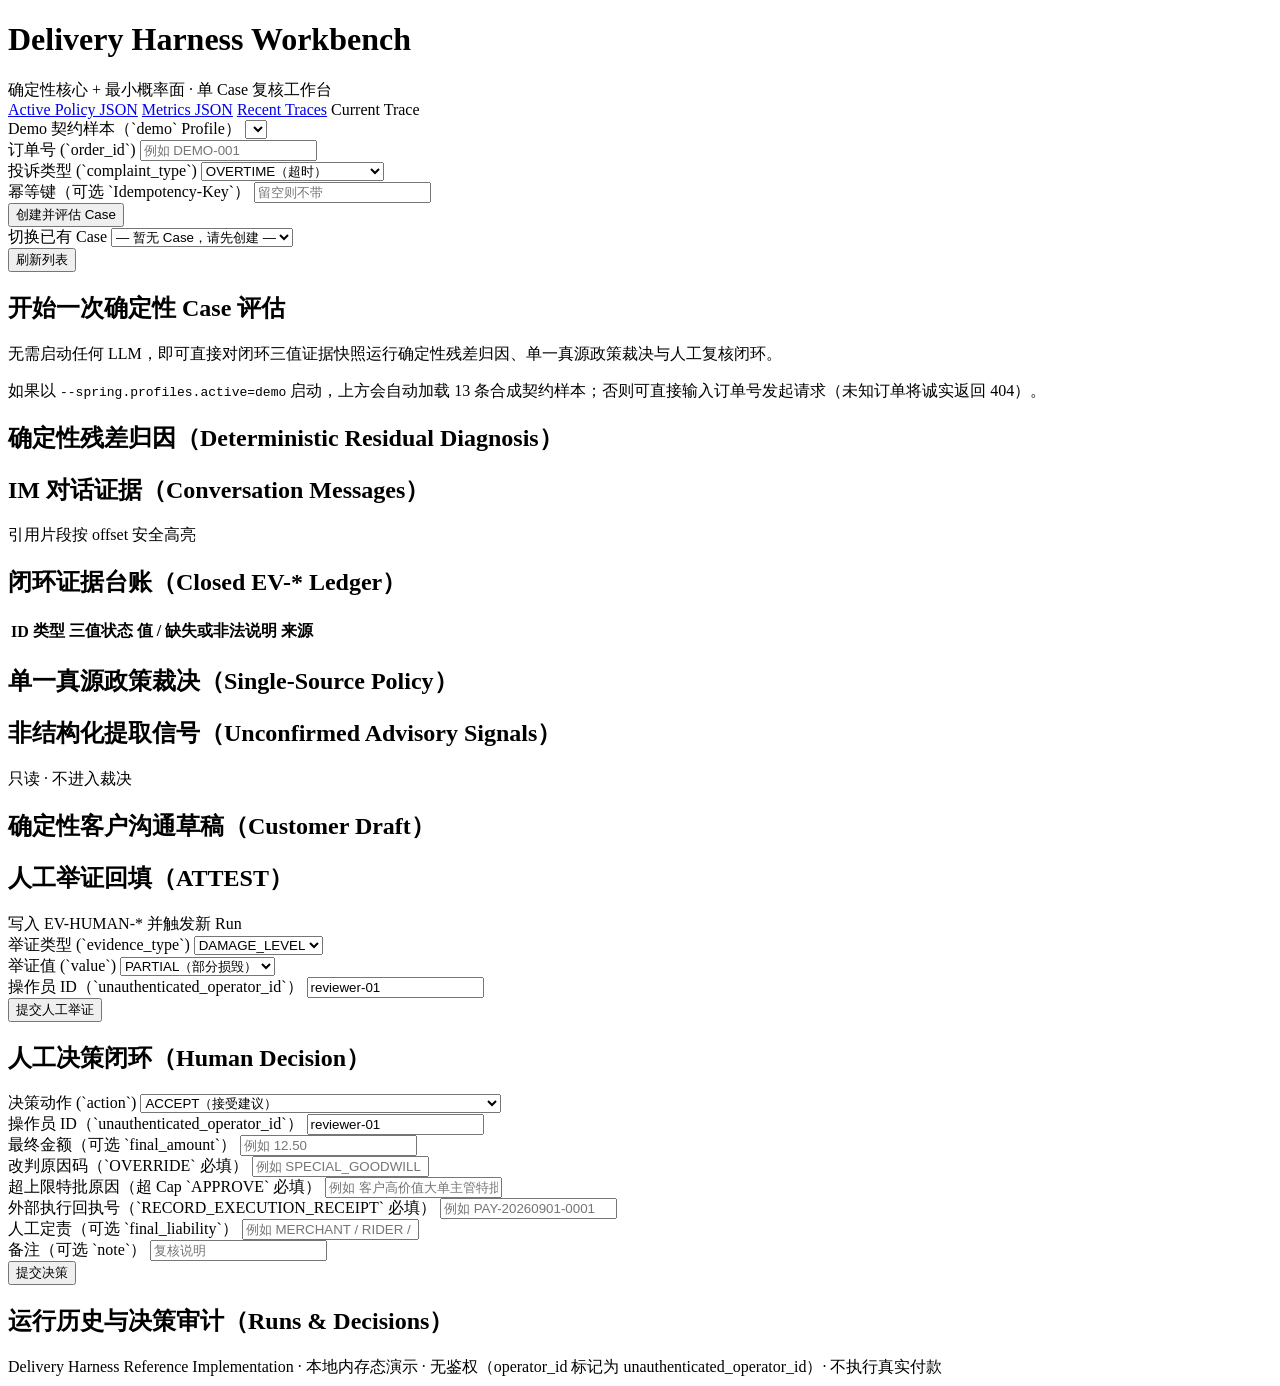
==== harness-api/src/main/resources/static/index.html @ f5211504 "feat(pr7): add zero-build single-case workbench, XSS/CSP tests, and update docs" ====
<!DOCTYPE html>
<html lang="zh-CN">
<head>
  <meta charset="UTF-8">
  <meta name="viewport" content="width=device-width, initial-scale=1.0">
  <title>Delivery Harness Workbench</title>
  <link rel="stylesheet" href="/styles.css">
</head>
<body>
  <header class="topbar">
    <div class="topbar-title">
      <h1>Delivery Harness Workbench</h1>
      <span class="subtitle">确定性核心 + 最小概率面 · 单 Case 复核工作台</span>
    </div>
    <nav class="topbar-links" aria-label="Observability & Policy JSON">
      <a href="/api/policies/active" target="_blank" rel="noopener noreferrer">Active Policy JSON</a>
      <a href="/api/observe/metrics" target="_blank" rel="noopener noreferrer">Metrics JSON</a>
      <a href="/api/observe/traces" target="_blank" rel="noopener noreferrer">Recent Traces</a>
      <a id="active-trace-link" class="hidden" target="_blank" rel="noopener noreferrer">Current Trace</a>
    </nav>
  </header>

  <main class="container">
    <section class="panel control-panel" aria-label="Case Selector and Creation">
      <div class="control-row">
        <div id="fixture-group" class="field-group hidden">
          <label for="fixture-select">Demo 契约样本（`demo` Profile）</label>
          <select id="fixture-select"></select>
        </div>

        <div class="field-group">
          <label for="order-id-input">订单号 (`order_id`)</label>
          <input id="order-id-input" type="text" placeholder="例如 DEMO-001" maxlength="64">
        </div>

        <div class="field-group">
          <label for="complaint-type-select">投诉类型 (`complaint_type`)</label>
          <select id="complaint-type-select">
            <option value="OVERTIME">OVERTIME（超时）</option>
            <option value="DAMAGED">DAMAGED（餐损）</option>
            <option value="WRONG_ORDER">WRONG_ORDER（错单）</option>
            <option value="MISSING_ITEM">MISSING_ITEM（漏餐）</option>
          </select>
        </div>

        <div class="field-group">
          <label for="idempotency-key-input">幂等键（可选 `Idempotency-Key`）</label>
          <input id="idempotency-key-input" type="text" placeholder="留空则不带" maxlength="128">
        </div>

        <div class="field-group action-group">
          <button id="create-case-btn" type="button" class="btn btn-primary">创建并评估 Case</button>
        </div>
      </div>

      <div class="control-row secondary-row">
        <div class="field-group grow">
          <label for="case-select">切换已有 Case</label>
          <select id="case-select">
            <option value="">— 暂无 Case，请先创建 —</option>
          </select>
        </div>
        <div class="field-group action-group">
          <button id="refresh-cases-btn" type="button" class="btn">刷新列表</button>
        </div>
        <p id="profile-note" class="hint-text"></p>
      </div>
    </section>

    <div id="banner" class="banner hidden" role="status" aria-live="polite"></div>

    <section id="empty-state" class="panel empty-state">
      <h2>开始一次确定性 Case 评估</h2>
      <p>无需启动任何 LLM，即可直接对闭环三值证据快照运行确定性残差归因、单一真源政策裁决与人工复核闭环。</p>
      <p>如果以 <code>--spring.profiles.active=demo</code> 启动，上方会自动加载 13 条合成契约样本；否则可直接输入订单号发起请求（未知订单将诚实返回 404）。</p>
    </section>

    <div id="workbench" class="hidden">
      <section class="panel case-header" id="case-header"></section>

      <div class="columns">
        <div class="col-left">
          <section class="panel">
            <div class="panel-head">
              <h2>确定性残差归因（Deterministic Residual Diagnosis）</h2>
              <span id="diagnosis-outcome-badge" class="badge"></span>
            </div>
            <div id="diagnosis-content"></div>
          </section>

          <section class="panel">
            <div class="panel-head">
              <h2>IM 对话证据（Conversation Messages）</h2>
              <span class="hint-inline">引用片段按 offset 安全高亮</span>
            </div>
            <div id="messages-content"></div>
          </section>

          <section class="panel">
            <div class="panel-head">
              <h2>闭环证据台账（Closed EV-* Ledger）</h2>
              <span id="snapshot-meta" class="hint-inline"></span>
            </div>
            <div class="table-wrap">
              <table class="ledger-table">
                <thead>
                  <tr>
                    <th>ID</th>
                    <th>类型</th>
                    <th>三值状态</th>
                    <th>值 / 缺失或非法说明</th>
                    <th>来源</th>
                  </tr>
                </thead>
                <tbody id="ledger-tbody"></tbody>
              </table>
            </div>
          </section>
        </div>

        <div class="col-right">
          <section class="panel">
            <div class="panel-head">
              <h2>单一真源政策裁决（Single-Source Policy）</h2>
              <span id="adjudication-status-badge" class="badge"></span>
            </div>
            <div id="adjudication-content"></div>
          </section>

          <section class="panel">
            <div class="panel-head">
              <h2>非结构化提取信号（Unconfirmed Advisory Signals）</h2>
              <span class="badge badge-muted">只读 · 不进入裁决</span>
            </div>
            <div id="signals-content"></div>
          </section>

          <section class="panel">
            <div class="panel-head">
              <h2>确定性客户沟通草稿（Customer Draft）</h2>
              <span id="draft-status-badge" class="badge"></span>
            </div>
            <div id="draft-content"></div>
          </section>

          <section class="panel" id="attest-panel">
            <div class="panel-head">
              <h2>人工举证回填（ATTEST）</h2>
              <span class="hint-inline">写入 EV-HUMAN-* 并触发新 Run</span>
            </div>
            <form id="attest-form" class="form-grid">
              <div class="field-group">
                <label for="attest-type">举证类型 (`evidence_type`)</label>
                <select id="attest-type">
                  <option value="DAMAGE_LEVEL">DAMAGE_LEVEL</option>
                </select>
              </div>
              <div class="field-group">
                <label for="attest-value">举证值 (`value`)</label>
                <select id="attest-value">
                  <option value="PARTIAL">PARTIAL（部分损毁）</option>
                  <option value="FULL">FULL（完全损毁）</option>
                </select>
              </div>
              <div class="field-group">
                <label for="attest-operator">操作员 ID（`unauthenticated_operator_id`）</label>
                <input id="attest-operator" type="text" value="reviewer-01" maxlength="128" required>
              </div>
              <div class="field-group action-group">
                <button type="submit" class="btn btn-secondary">提交人工举证</button>
              </div>
            </form>
          </section>

          <section class="panel">
            <div class="panel-head">
              <h2>人工决策闭环（Human Decision）</h2>
              <span id="decision-hint" class="hint-inline"></span>
            </div>
            <form id="decision-form" class="form-grid">
              <div class="field-group">
                <label for="decision-action">决策动作 (`action`)</label>
                <select id="decision-action">
                  <option value="ACCEPT">ACCEPT（接受建议）</option>
                  <option value="OVERRIDE">OVERRIDE（改判金额/方案）</option>
                  <option value="REQUEST_EVIDENCE">REQUEST_EVIDENCE（要求补证）</option>
                  <option value="ESCALATE">ESCALATE（升级主管）</option>
                  <option value="RETURN_TO_REVIEW">RETURN_TO_REVIEW（退回初审）</option>
                  <option value="APPROVE">APPROVE（主管审批通过）</option>
                  <option value="REJECT_CLOSE">REJECT_CLOSE（主管驳回结案）</option>
                  <option value="RECORD_EXECUTION_RECEIPT">RECORD_EXECUTION_RECEIPT（登记外部执行回执）</option>
                  <option value="CLOSE">CLOSE（关闭）</option>
                  <option value="REOPEN">REOPEN（重开并触发新 Run）</option>
                </select>
              </div>
              <div class="field-group">
                <label for="decision-operator">操作员 ID（`unauthenticated_operator_id`）</label>
                <input id="decision-operator" type="text" value="reviewer-01" maxlength="128" required>
              </div>
              <div class="field-group">
                <label for="decision-amount">最终金额（可选 `final_amount`）</label>
                <input id="decision-amount" type="number" step="0.01" min="0" placeholder="例如 12.50">
              </div>
              <div class="field-group">
                <label for="decision-override-code">改判原因码（`OVERRIDE` 必填）</label>
                <input id="decision-override-code" type="text" placeholder="例如 SPECIAL_GOODWILL" maxlength="64">
              </div>
              <div class="field-group">
                <label for="decision-exception-reason">超上限特批原因（超 Cap `APPROVE` 必填）</label>
                <input id="decision-exception-reason" type="text" placeholder="例如 客户高价值大单主管特批" maxlength="500">
              </div>
              <div class="field-group">
                <label for="decision-receipt-id">外部执行回执号（`RECORD_EXECUTION_RECEIPT` 必填）</label>
                <input id="decision-receipt-id" type="text" placeholder="例如 PAY-20260901-0001" maxlength="128">
              </div>
              <div class="field-group">
                <label for="decision-liability">人工定责（可选 `final_liability`）</label>
                <input id="decision-liability" type="text" placeholder="例如 MERCHANT / RIDER / PLATFORM" maxlength="64">
              </div>
              <div class="field-group">
                <label for="decision-note">备注（可选 `note`）</label>
                <input id="decision-note" type="text" placeholder="复核说明" maxlength="1000">
              </div>
              <div class="field-group action-group full-width">
                <button type="submit" class="btn btn-primary">提交决策</button>
              </div>
            </form>
          </section>

          <section class="panel">
            <div class="panel-head">
              <h2>运行历史与决策审计（Runs & Decisions）</h2>
            </div>
            <div id="audit-content"></div>
          </section>
        </div>
      </div>
    </div>
  </main>

  <footer class="footer">
    <span>Delivery Harness Reference Implementation · 本地内存态演示 · 无鉴权（operator_id 标记为 unauthenticated_operator_id）· 不执行真实付款</span>
  </footer>

  <script type="module" src="/app.js"></script>
</body>
</html>
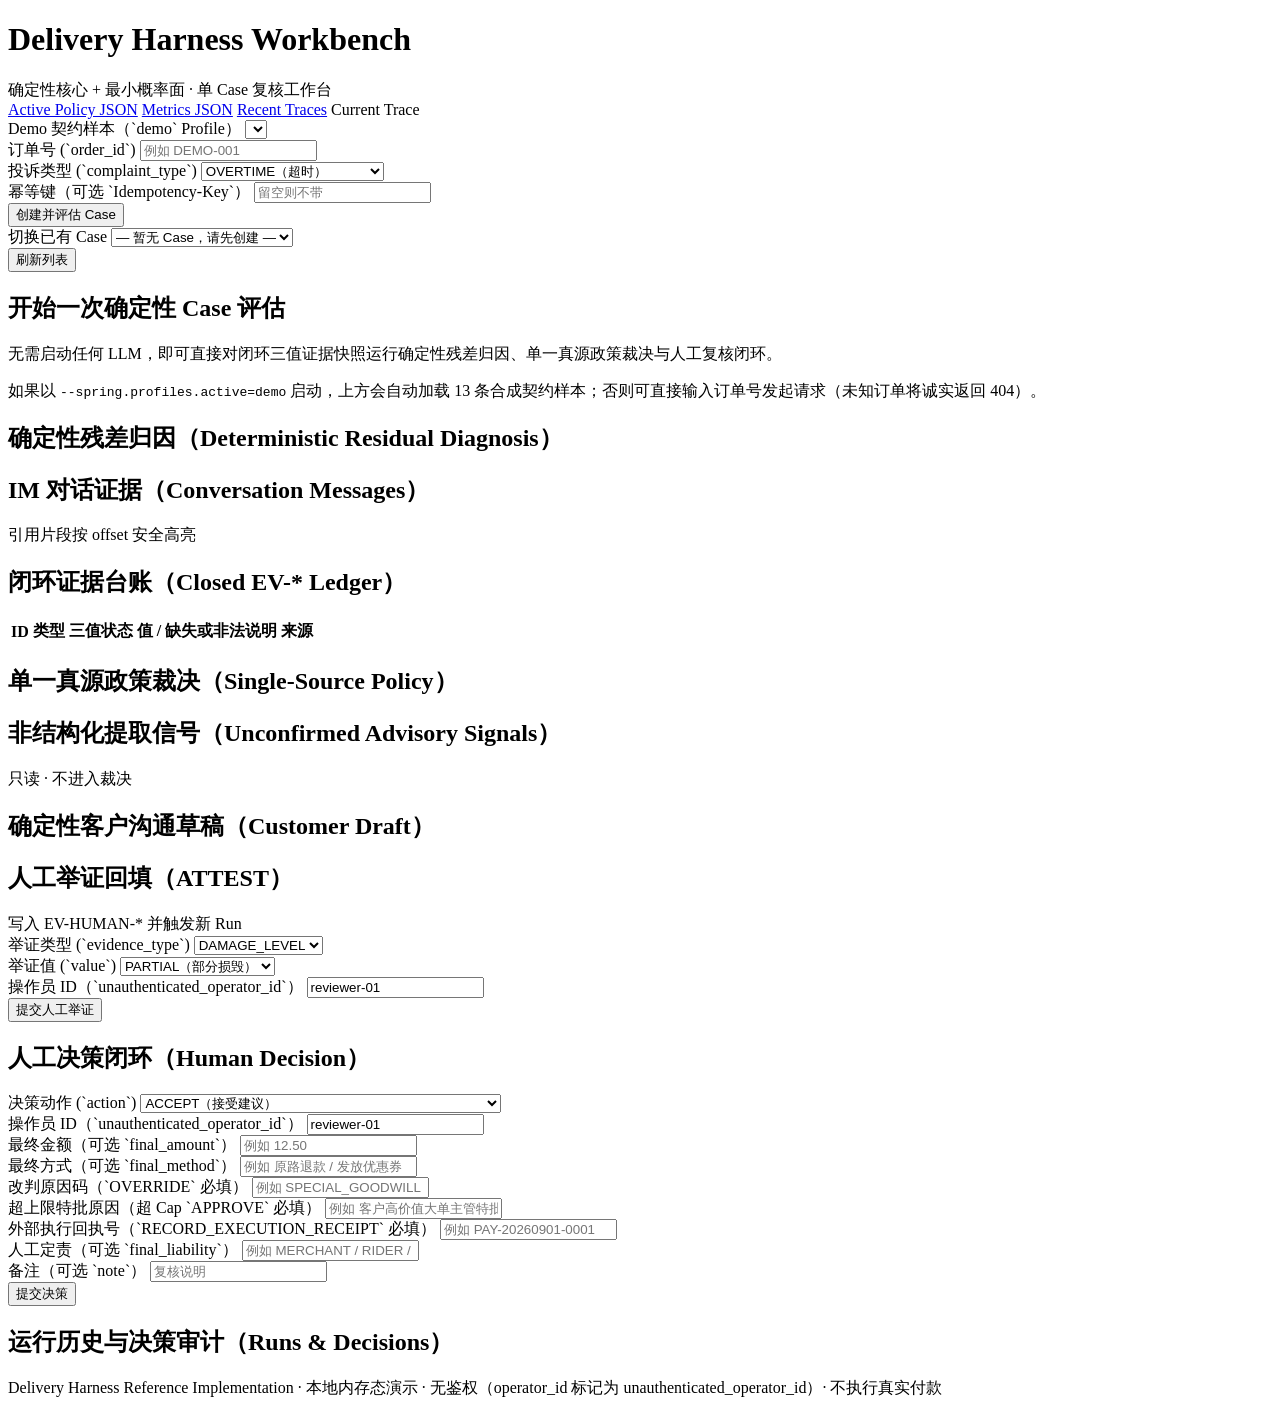
==== commit bd294686: "fix(review): resolve P0-P2 review findings across case state machine, CAS concurrency, verifier, eva" ====
--- a/harness-api/src/main/resources/static/index.html
+++ b/harness-api/src/main/resources/static/index.html
@@ -202,6 +202,10 @@
                 <input id="decision-amount" type="number" step="0.01" min="0" placeholder="例如 12.50">
               </div>
               <div class="field-group">
+                <label for="decision-method">最终方式（可选 `final_method`）</label>
+                <input id="decision-method" type="text" placeholder="例如 原路退款 / 发放优惠券" maxlength="64">
+              </div>
+              <div class="field-group">
                 <label for="decision-override-code">改判原因码（`OVERRIDE` 必填）</label>
                 <input id="decision-override-code" type="text" placeholder="例如 SPECIAL_GOODWILL" maxlength="64">
               </div>
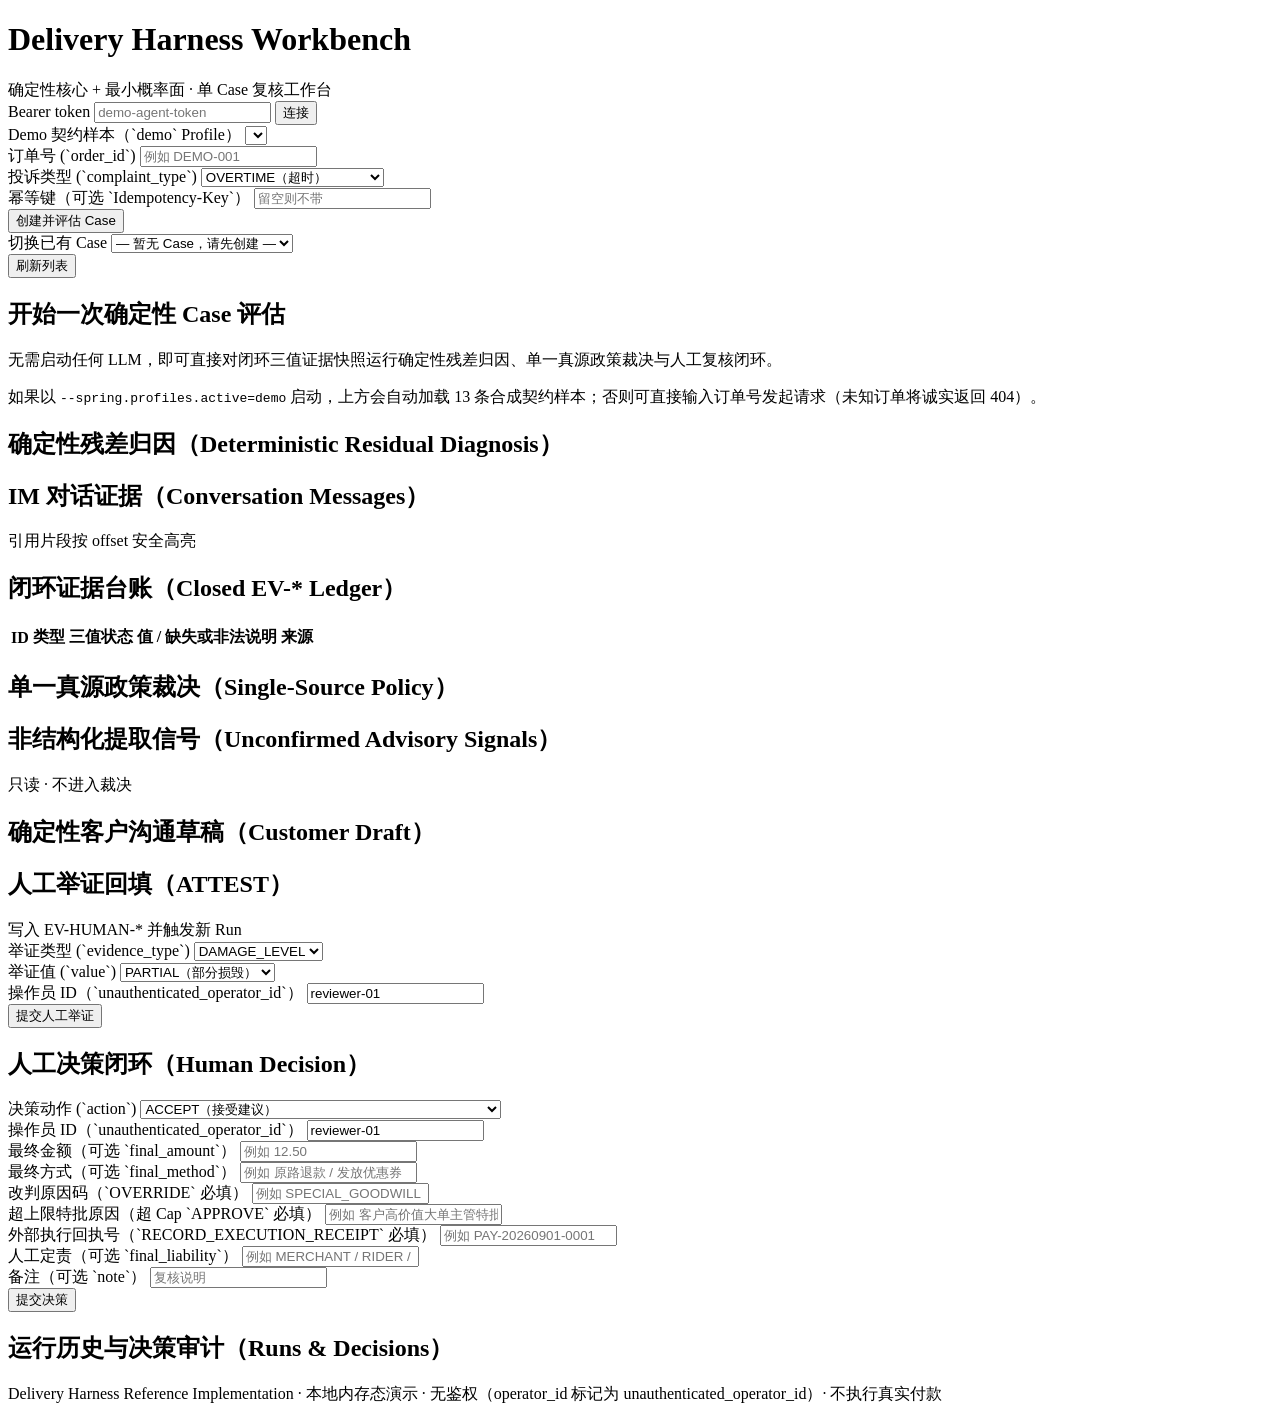
==== commit 4ded2828: "Merge origin/main into feat/v0.3-harness-benchmark main's scoped v2 platform (#39-#80) is authoritat" ====
--- a/harness-api/src/main/resources/static/index.html
+++ b/harness-api/src/main/resources/static/index.html
@@ -12,12 +12,13 @@
       <h1>Delivery Harness Workbench</h1>
       <span class="subtitle">确定性核心 + 最小概率面 · 单 Case 复核工作台</span>
     </div>
-    <nav class="topbar-links" aria-label="Observability & Policy JSON">
-      <a href="/api/policies/active" target="_blank" rel="noopener noreferrer">Active Policy JSON</a>
-      <a href="/api/observe/metrics" target="_blank" rel="noopener noreferrer">Metrics JSON</a>
-      <a href="/api/observe/traces" target="_blank" rel="noopener noreferrer">Recent Traces</a>
-      <a id="active-trace-link" class="hidden" target="_blank" rel="noopener noreferrer">Current Trace</a>
-    </nav>
+    <div class="topbar-links" aria-label="Demo identity">
+      <!-- /api/** requires an explicit bearer; the token stays in page memory only. -->
+      <label for="token-input">Bearer token</label>
+      <input id="token-input" type="password" autocomplete="off" maxlength="512" placeholder="demo-agent-token">
+      <button id="connect-btn" type="button" class="btn">连接</button>
+      <span id="active-trace-link" class="hidden"></span>
+    </div>
   </header>
 
   <main class="container">
